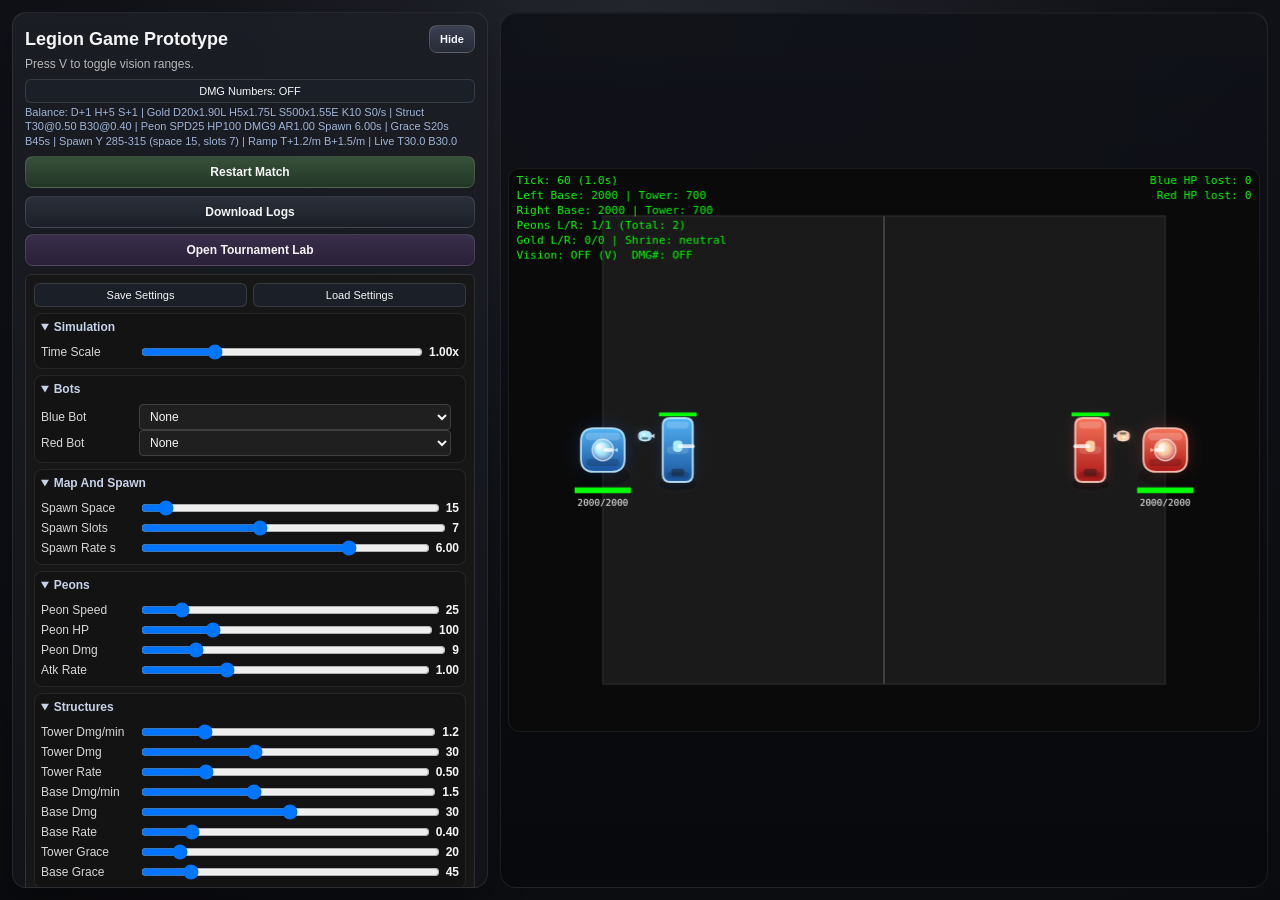
==== game/index.html @ 50e75027 "Refactor game rendering module" ====
<!DOCTYPE html>
<html lang="en">
<head>
  <meta charset="UTF-8" />
  <meta name="viewport" content="width=device-width, initial-scale=1.0" />
  <title>Legion Prototype</title>
  <link rel="stylesheet" href="style.css" />
</head>
<body>
  <div id="app">
    <div id="hud">
      <div class="hudHeader">
        <h1>Legion Game Prototype</h1>
        <button id="hudToggleBtn" type="button" aria-label="Collapse sidebar" aria-expanded="true" title="Collapse sidebar">Hide</button>
      </div>
      <p>Press V to toggle vision ranges.</p>
      <button id="toggleDmgNumsBtn" type="button">DMG Numbers: OFF</button>
      <div id="balanceConfig">Balance: D+1 H+5 S+1 | Grace S20s B45s | Spawn Y 50-550 (pad 0, slots 7)</div>
      <div id="matchControls">
        <button id="restartMatchBtn" type="button">Restart Match</button>
      </div>
      <button id="downloadLogsBtn" type="button">Download Logs</button>
      <button id="openTournamentBtn" type="button">Open Tournament Lab</button>
      <section id="matchResultPanel" hidden>
        <h2 id="matchResultTitle">Match Paused</h2>
        <div id="matchResultSummary">A base was destroyed.</div>
        <div id="matchResultStats"></div>
        <div class="matchResultActions">
          <button id="continueAfterEndBtn" type="button">Continue</button>
          <button id="restartAfterEndBtn" type="button">Restart</button>
        </div>
      </section>
      <div id="devToolsHud">
        <div class="devToolSaveLoad">
          <button id="saveSettingsBtn" type="button">Save Settings</button>
          <button id="loadSettingsBtn" type="button">Load Settings</button>
        </div>
        <details class="devSection" open>
          <summary>Simulation</summary>
          <label class="devToolRow" for="timeScaleRange">
            <span>Time Scale</span>
            <input id="timeScaleRange" type="range" min="0" max="4" step="0.25" value="1" />
            <strong id="timeScaleValue">1.00x</strong>
          </label>
        </details>

        <details class="devSection" open>
          <summary>Bots</summary>
          <label class="devToolRow" for="leftBotStrategy">
            <span>Blue Bot</span>
            <select id="leftBotStrategy">
              <option value="none">None</option>
              <option value="damage-only">Damage Only</option>
              <option value="health-only">Health Only</option>
              <option value="spawn-only">Spawn Only</option>
              <option value="balanced">Balanced</option>
              <optgroup label="Double Trouble">
                <option value="damage-health">D + HP</option>
                <option value="damage-spawn">D + Spawn</option>
                <option value="health-spawn">HP + Spawn</option>
              </optgroup>
            </select>
          </label>
          <label class="devToolRow" for="rightBotStrategy">
            <span>Red Bot</span>
            <select id="rightBotStrategy">
              <option value="none">None</option>
              <option value="damage-only">Damage Only</option>
              <option value="health-only">Health Only</option>
              <option value="spawn-only">Spawn Only</option>
              <option value="balanced">Balanced</option>
              <optgroup label="Double Trouble">
                <option value="damage-health">D + HP</option>
                <option value="damage-spawn">D + Spawn</option>
                <option value="health-spawn">HP + Spawn</option>
              </optgroup>
            </select>
          </label>
        </details>

        <details class="devSection" open>
          <summary>Map And Spawn</summary>
          <label class="devToolRow" for="spawnPaddingRange">
            <span>Spawn Space</span>
            <input id="spawnPaddingRange" type="range" min="0" max="250" step="1" value="15" />
            <strong id="spawnPaddingValue">15</strong>
          </label>
          <label class="devToolRow" for="spawnSlotCountRange">
            <span>Spawn Slots</span>
            <input id="spawnSlotCountRange" type="range" min="2" max="15" step="1" value="7" />
            <strong id="spawnSlotCountValue">7</strong>
          </label>
          <label class="devToolRow" for="spawnIntervalRange">
            <span>Spawn Rate s</span>
            <input id="spawnIntervalRange" type="range" min="0.5" max="8" step="0.1" value="6" />
            <strong id="spawnIntervalValue">6.0</strong>
          </label>
        </details>

        <details class="devSection" open>
          <summary>Peons</summary>
          <label class="devToolRow" for="peonSpeedRange">
            <span>Peon Speed</span>
            <input id="peonSpeedRange" type="range" min="10" max="140" step="1" value="25" />
            <strong id="peonSpeedValue">25</strong>
          </label>
          <label class="devToolRow" for="peonHpRange">
            <span>Peon HP</span>
            <input id="peonHpRange" type="range" min="10" max="400" step="5" value="100" />
            <strong id="peonHpValue">100</strong>
          </label>
          <label class="devToolRow" for="peonDamageRange">
            <span>Peon Dmg</span>
            <input id="peonDamageRange" type="range" min="1" max="50" step="1" value="9" />
            <strong id="peonDamageValue">9</strong>
          </label>
          <label class="devToolRow" for="peonAttackRateRange">
            <span>Atk Rate</span>
            <input id="peonAttackRateRange" type="range" min="0.2" max="3" step="0.05" value="1" />
            <strong id="peonAttackRateValue">1.00</strong>
          </label>
        </details>

        <details class="devSection" open>
          <summary>Structures</summary>
          <label class="devToolRow" for="towerDamagePerMinuteRange">
            <span>Tower Dmg/min</span>
            <input id="towerDamagePerMinuteRange" type="range" min="0" max="6" step="0.1" value="1.2" />
            <strong id="towerDamagePerMinuteValue">1.2</strong>
          </label>
          <label class="devToolRow" for="towerDamageRange">
            <span>Tower Dmg</span>
            <input id="towerDamageRange" type="range" min="0" max="80" step="1" value="30" />
            <strong id="towerDamageValue">30</strong>
          </label>
          <label class="devToolRow" for="towerAttackRateRange">
            <span>Tower Rate</span>
            <input id="towerAttackRateRange" type="range" min="0.1" max="2" step="0.05" value="0.5" />
            <strong id="towerAttackRateValue">0.50</strong>
          </label>
          <label class="devToolRow" for="baseDamagePerMinuteRange">
            <span>Base Dmg/min</span>
            <input id="baseDamagePerMinuteRange" type="range" min="0" max="4" step="0.1" value="1.5" />
            <strong id="baseDamagePerMinuteValue">1.5</strong>
          </label>
          <label class="devToolRow" for="baseDamageRange">
            <span>Base Dmg</span>
            <input id="baseDamageRange" type="range" min="0" max="60" step="1" value="30" />
            <strong id="baseDamageValue">30</strong>
          </label>
          <label class="devToolRow" for="baseAttackRateRange">
            <span>Base Rate</span>
            <input id="baseAttackRateRange" type="range" min="0.1" max="2" step="0.05" value="0.4" />
            <strong id="baseAttackRateValue">0.40</strong>
          </label>
          <label class="devToolRow" for="structureGraceSecondsRange">
            <span>Tower Grace</span>
            <input id="structureGraceSecondsRange" type="range" min="0" max="180" step="1" value="20" />
            <strong id="structureGraceSecondsValue">20</strong>
          </label>
          <label class="devToolRow" for="baseGraceSecondsRange">
            <span>Base Grace</span>
            <input id="baseGraceSecondsRange" type="range" min="0" max="300" step="1" value="45" />
            <strong id="baseGraceSecondsValue">45</strong>
          </label>
        </details>

        <details class="devSection" open>
          <summary>Economy</summary>
          <div class="devToolMatrix" id="upgradeCostEditor">
            <div class="devToolMatrixHeader">Upgrade Cost</div>
            <div class="devToolMatrixLabels">
              <span>Type</span>
              <span>Base</span>
              <span>Growth</span>
              <span>Formula</span>
            </div>
            <label class="devToolMatrixRow" for="damageUpgradeBaseCostInput">
              <span>Dmg</span>
              <input id="damageUpgradeBaseCostInput" type="number" min="0" max="300" step="1" value="20" />
              <input id="damageUpgradeCostGrowthInput" type="number" min="1" max="3" step="0.05" value="1.9" />
              <select id="damageUpgradeCostFormulaSelect">
                <option value="exp">Exp</option>
                <option value="linear" selected>Linear</option>
                <option value="hybrid">Hybrid</option>
              </select>
            </label>
            <label class="devToolMatrixRow" for="healthUpgradeBaseCostInput">
              <span>HP</span>
              <input id="healthUpgradeBaseCostInput" type="number" min="0" max="300" step="1" value="5" />
              <input id="healthUpgradeCostGrowthInput" type="number" min="1" max="3" step="0.05" value="1.75" />
              <select id="healthUpgradeCostFormulaSelect">
                <option value="exp">Exp</option>
                <option value="linear" selected>Linear</option>
                <option value="hybrid">Hybrid</option>
              </select>
            </label>
            <label class="devToolMatrixRow" for="spawnUpgradeBaseCostInput">
              <span>Spawn</span>
              <input id="spawnUpgradeBaseCostInput" type="number" min="0" max="2000" step="1" value="500" />
              <input id="spawnUpgradeCostGrowthInput" type="number" min="1" max="3" step="0.05" value="1.55" />
              <select id="spawnUpgradeCostFormulaSelect">
                <option value="exp" selected>Exp</option>
                <option value="linear">Linear</option>
                <option value="hybrid">Hybrid</option>
              </select>
            </label>
          </div>
          <label class="devToolRow" for="killBountyGoldRange">
            <span>Kill Gold</span>
            <input id="killBountyGoldRange" type="range" min="0" max="50" step="1" value="10" />
            <strong id="killBountyGoldValue">10</strong>
          </label>
          <label class="devToolRow" for="shrineGoldPerSecondRange">
            <span>Shrine Gold/s</span>
            <input id="shrineGoldPerSecondRange" type="range" min="0" max="20" step="1" value="0" />
            <strong id="shrineGoldPerSecondValue">0</strong>
          </label>
        </details>
      </div>
      <div id="upgradeHud">
        <div class="upgradeColumn" id="leftUpgradeColumn">
          <h2>Blue Upgrades</h2>
          <div class="upgradeSummary" id="leftUpgradeSummary">Gold 0 | D0 H0 S0</div>
          <button id="leftUpgradeDamageBtn" type="button">Damage +1</button>
          <button id="leftUpgradeHealthBtn" type="button">Health +5</button>
          <button id="leftUpgradeSpawnBtn" type="button">Spawn +1</button>
        </div>
        <div class="upgradeColumn" id="rightUpgradeColumn">
          <h2>Red Upgrades</h2>
          <div class="upgradeSummary" id="rightUpgradeSummary">Gold 0 | D0 H0 S0</div>
          <button id="rightUpgradeDamageBtn" type="button">Damage +1</button>
          <button id="rightUpgradeHealthBtn" type="button">Health +5</button>
          <button id="rightUpgradeSpawnBtn" type="button">Spawn +1</button>
        </div>
      </div>
      <section id="battleTestPanel">
        <h2>AI Battle Test</h2>
        <label class="devToolRow" for="testLeftStrategy">
          <span>Blue AI</span>
          <select id="testLeftStrategy">
            <option value="none">None</option>
            <option value="damage-only">Damage Only</option>
            <option value="health-only">Health Only</option>
            <option value="spawn-only">Spawn Only</option>
            <option value="balanced">Balanced</option>
            <optgroup label="Double Trouble">
              <option value="damage-health">D + HP</option>
              <option value="damage-spawn">D + Spawn</option>
              <option value="health-spawn">HP + Spawn</option>
            </optgroup>
          </select>
        </label>
        <label class="devToolRow" for="testRightStrategy">
          <span>Red AI</span>
          <select id="testRightStrategy">
            <option value="none">None</option>
            <option value="damage-only">Damage Only</option>
            <option value="health-only">Health Only</option>
            <option value="spawn-only">Spawn Only</option>
            <option value="balanced" selected>Balanced</option>
            <optgroup label="Double Trouble">
              <option value="damage-health">D + HP</option>
              <option value="damage-spawn">D + Spawn</option>
              <option value="health-spawn">HP + Spawn</option>
            </optgroup>
          </select>
        </label>
        <label class="devToolRow" for="testMatchCount">
          <span>Matches</span>
          <input id="testMatchCount" type="number" min="1" max="100" step="1" value="30" />
        </label>
        <button id="runBattleTestBtn" type="button">Run Tests</button>
        <div id="battleTestResults"></div>
      </section>
      <div id="selectionHud">
        <h2>Selection</h2>
        <div id="selectionInfo">Click a unit or structure to inspect stats.</div>
      </div>
    </div>
    <div id="tableWrap">
      <canvas id="gameCanvas" width="800" height="600"></canvas>
    </div>
  </div>
  <script src="js/simulation.js"></script>
  <script src="js/game-session-core.js"></script>
  <script src="js/game-bot-core.js"></script>
  <script src="js/game-render.js"></script>
  <script src="js/game.js"></script>
</body>
</html>
---- game/style.css ----
* {
  box-sizing: border-box;
}

html,
body {
  height: 100%;
  margin: 0;
  font-family: Arial, Helvetica, sans-serif;
  background: radial-gradient(circle at top, #23252d 0%, #111217 48%, #0a0b0e 100%);
  color: #f5f5f5;
}

#app {
  height: 100vh;
  display: grid;
  grid-template-columns: minmax(392px, 476px) minmax(0, 1fr);
  padding: 12px;
  gap: 12px;
  transition: grid-template-columns 0.2s ease;
}

#app.app--hud-collapsed {
  grid-template-columns: 60px minmax(0, 1fr);
}

#hud {
  min-height: 0;
  overflow: auto;
  padding: 12px;
  border: 1px solid rgba(255, 255, 255, 0.08);
  border-radius: 14px;
  background: linear-gradient(180deg, rgba(28, 30, 37, 0.96) 0%, rgba(18, 20, 26, 0.96) 100%);
  box-shadow: 0 18px 36px rgba(0, 0, 0, 0.28);
}

.hudHeader {
  display: grid;
  grid-template-columns: minmax(0, 1fr) auto;
  align-items: center;
  gap: 8px;
}

#hud h1 {
  margin: 0;
  font-size: 18px;
}

#hudToggleBtn {
  min-width: 46px;
  height: 28px;
  border: 1px solid rgba(255, 255, 255, 0.16);
  border-radius: 8px;
  color: #f3f6ff;
  font-size: 11px;
  font-weight: 700;
  background: linear-gradient(180deg, #3b4151 0%, #252a36 100%);
  cursor: pointer;
}

#hudToggleBtn:hover {
  background: linear-gradient(180deg, #464d5f 0%, #2b313e 100%);
}

#app.app--hud-collapsed #hud {
  overflow: hidden;
  padding: 10px 8px;
}

#app.app--hud-collapsed #hud > :not(.hudHeader) {
  display: none;
}

#app.app--hud-collapsed .hudHeader {
  grid-template-columns: 1fr;
  justify-items: center;
}

#app.app--hud-collapsed .hudHeader h1 {
  display: none;
}

#app.app--hud-collapsed #hudToggleBtn {
  width: 42px;
  min-width: 42px;
}

#hud p {
  margin: 4px 0 8px;
  color: #b7b7b7;
  font-size: 12px;
}

#balanceConfig {
  margin: 2px 0 8px;
  color: #9fb4d6;
  font-size: 11px;
  line-height: 1.3;
}

#downloadLogsBtn {
  width: 100%;
  margin-top: 2px;
  padding: 8px 10px;
  border: 1px solid rgba(255, 255, 255, 0.12);
  background: linear-gradient(180deg, #2b2f39 0%, #1c1f27 100%);
  color: #f5f5f5;
  border-radius: 8px;
  cursor: pointer;
  font-size: 12px;
  font-weight: 600;
}

#downloadLogsBtn:hover {
  background: linear-gradient(180deg, #333847 0%, #21252d 100%);
}

#openTournamentBtn {
  width: 100%;
  margin-top: 6px;
  padding: 8px 10px;
  border: 1px solid rgba(255, 255, 255, 0.12);
  background: linear-gradient(180deg, #3a2f4b 0%, #2a2038 100%);
  color: #f5f5f5;
  border-radius: 8px;
  cursor: pointer;
  font-size: 12px;
  font-weight: 600;
}

#openTournamentBtn:hover {
  background: linear-gradient(180deg, #47395d 0%, #322645 100%);
}

#matchControls {
  margin: 8px 0 6px;
}

#restartMatchBtn {
  width: 100%;
  padding: 8px 10px;
  border: 1px solid rgba(255, 255, 255, 0.12);
  background: linear-gradient(180deg, #365139 0%, #233626 100%);
  color: #f5f5f5;
  border-radius: 8px;
  cursor: pointer;
  font-size: 12px;
  font-weight: 700;
}

#restartMatchBtn:hover {
  background: linear-gradient(180deg, #416346 0%, #2b432f 100%);
}

#matchResultPanel {
  margin-top: 8px;
  border: 1px solid rgba(255, 255, 255, 0.12);
  border-radius: 10px;
  padding: 10px;
  background: linear-gradient(180deg, rgba(26, 28, 36, 0.96) 0%, rgba(18, 20, 26, 0.96) 100%);
}

#matchResultPanel h2 {
  margin: 0 0 6px;
  font-size: 13px;
}

#matchResultSummary {
  font-size: 11px;
  color: #d9e0ef;
}

#matchResultStats {
  margin-top: 8px;
  font-size: 11px;
  color: #b7c4df;
  line-height: 1.35;
}

#matchResultStats strong {
  color: #f5f5f5;
}

.matchResultActions {
  margin-top: 8px;
  display: grid;
  grid-template-columns: repeat(2, minmax(0, 1fr));
  gap: 8px;
}

.matchResultActions button {
  min-height: 30px;
  border: 1px solid rgba(255, 255, 255, 0.12);
  border-radius: 8px;
  color: #f5f5f5;
  background: linear-gradient(180deg, #2a2f39 0%, #1d2129 100%);
  cursor: pointer;
  font-size: 11px;
  font-weight: 700;
}

.matchResultActions button:hover {
  background: linear-gradient(180deg, #343a47 0%, #222730 100%);
}

#devToolsHud {
  margin-top: 10px;
  border: 1px solid rgba(255, 255, 255, 0.08);
  border-radius: 10px;
  padding: 10px;
  background: rgba(255, 255, 255, 0.03);
  display: grid;
  gap: 6px;
}

.devSection {
  border: 1px solid rgba(255, 255, 255, 0.08);
  border-radius: 8px;
  background: rgba(0, 0, 0, 0.16);
  padding: 6px;
}

.devSection > summary {
  cursor: pointer;
  font-size: 12px;
  font-weight: 700;
  color: #c7d2ea;
  margin-bottom: 6px;
}

.devSection[open] > summary {
  margin-bottom: 8px;
}

.devToolSaveLoad {
  display: flex;
  gap: 6px;
}

.devToolSaveLoad button {
  flex: 1;
  padding: 5px 8px;
  font-size: 11px;
  border: 1px solid rgba(255, 255, 255, 0.12);
  background: #1b1f27;
  color: #f5f5f5;
  border-radius: 6px;
  cursor: pointer;
}

.devToolSaveLoad button:hover {
  background: #2a2f3c;
}

.devToolRow {
  display: grid;
  grid-template-columns: 74px 1fr auto;
  align-items: center;
  gap: 6px;
  font-size: 11px;
}

.devToolRow span {
  color: #d7d7d7;
}

.devToolRow input[type='range'] {
  width: 100%;
}

.devToolRow select {
  width: 100%;
  padding: 4px 6px;
  border: 1px solid rgba(255, 255, 255, 0.12);
  background: #1b1f27;
  color: #f5f5f5;
  border-radius: 6px;
  font-size: 11px;
}

.devToolMatrix {
  border: 1px solid rgba(255, 255, 255, 0.1);
  border-radius: 8px;
  padding: 8px;
  background: rgba(0, 0, 0, 0.18);
  display: grid;
  gap: 6px;
}

.devToolMatrixHeader {
  font-size: 11px;
  font-weight: 700;
  color: #d7d7d7;
}

.devToolMatrixLabels,
.devToolMatrixRow {
  display: grid;
  grid-template-columns: 42px 1fr 1fr 76px;
  align-items: center;
  gap: 6px;
  font-size: 11px;
}

.devToolMatrixLabels {
  color: #aeb6c8;
}

.devToolMatrixRow span {
  color: #d7d7d7;
}

.devToolMatrixRow input[type='number'] {
  width: 100%;
  padding: 4px 6px;
  border: 1px solid rgba(255, 255, 255, 0.12);
  background: #1b1f27;
  color: #f5f5f5;
  border-radius: 6px;
  font-size: 11px;
}

.devToolMatrixRow select {
  width: 100%;
  padding: 4px 6px;
  border: 1px solid rgba(255, 255, 255, 0.12);
  background: #1b1f27;
  color: #f5f5f5;
  border-radius: 6px;
  font-size: 11px;
}

#toggleDmgNumsBtn {
  width: 100%;
  padding: 5px 8px;
  font-size: 11px;
  border: 1px solid rgba(255, 255, 255, 0.12);
  background: #1b1f27;
  color: #f5f5f5;
  border-radius: 6px;
  cursor: pointer;
  text-align: center;
}

#toggleDmgNumsBtn:hover {
  background: #2a2f3c;
}

#battleTestPanel {
  margin-top: 10px;
  border: 1px solid rgba(255, 255, 255, 0.08);
  border-radius: 10px;
  padding: 10px;
  background: rgba(255, 255, 255, 0.03);
  display: grid;
  gap: 6px;
}

#battleTestPanel h2 {
  margin: 0 0 2px 0;
  font-size: 12px;
  font-weight: 700;
}

#runBattleTestBtn {
  padding: 6px 10px;
  font-size: 11px;
  border: 1px solid rgba(255, 255, 255, 0.12);
  background: #1b2f1f;
  color: #a8e6b0;
  border-radius: 6px;
  cursor: pointer;
}

#runBattleTestBtn:hover:not(:disabled) {
  background: #243828;
}

#runBattleTestBtn:disabled {
  opacity: 0.55;
  cursor: default;
}

#battleTestResults {
  font-size: 11px;
  line-height: 1.6;
  color: #d7d7d7;
  min-height: 18px;
}

#selectionHud {
  margin-top: 10px;
  border: 1px solid rgba(255, 255, 255, 0.08);
  border-radius: 10px;
  padding: 10px;
  background: rgba(255, 255, 255, 0.03);
}

#selectionHud h2 {
  margin: 0 0 6px 0;
  font-size: 12px;
  font-weight: 700;
}

#selectionInfo {
  font-size: 11px;
  color: #d7d7d7;
  min-height: 26px;
  line-height: 1.35;
}

#devToolsHud {
  margin-top: 8px;
  border: 1px solid #2f2f2f;
  border-radius: 6px;
  padding: 8px;
  background: #171717;
  display: grid;
  gap: 6px;
}

.devToolRow {
  display: grid;
  grid-template-columns: 90px 1fr auto;
  align-items: center;
  gap: 8px;
  font-size: 12px;
}

.devToolRow span {
  color: #d7d7d7;
}

.devToolRow input[type='range'] {
  width: 100%;
}

.devToolRow select {
  width: 100%;
  padding: 4px 6px;
  border: 1px solid #3f3f3f;
  background: #1f1f1f;
  color: #f5f5f5;
  border-radius: 4px;
  font-size: 12px;
}

#selectionHud {
  margin-top: 8px;
  border: 1px solid #2f2f2f;
  border-radius: 6px;
  padding: 8px;
  background: #171717;
}

#selectionHud h2 {
  margin: 0 0 6px 0;
  font-size: 13px;
  font-weight: 700;
}

#selectionInfo {
  font-size: 12px;
  color: #d7d7d7;
  min-height: 30px;
}

#upgradeHud {
  margin-top: 10px;
  display: grid;
  grid-template-columns: repeat(2, minmax(0, 1fr));
  gap: 8px;
}

.upgradeColumn {
  border: 1px solid rgba(255, 255, 255, 0.08);
  border-radius: 10px;
  padding: 10px;
  background: rgba(255, 255, 255, 0.03);
  display: grid;
  grid-template-columns: repeat(2, minmax(0, 1fr));
  gap: 6px;
}

.upgradeColumn h2 {
  margin: 0;
  font-size: 12px;
  font-weight: 700;
  grid-column: 1 / -1;
}

.upgradeSummary {
  font-size: 11px;
  color: #b7b7b7;
  grid-column: 1 / -1;
}

.upgradeColumn button {
  min-height: 34px;
  padding: 6px 8px;
  border: 1px solid rgba(255, 255, 255, 0.12);
  background: linear-gradient(180deg, #2a2f39 0%, #1d2129 100%);
  color: #f5f5f5;
  border-radius: 8px;
  cursor: pointer;
  font-size: 11px;
  text-align: left;
  line-height: 1.2;
}

.upgradeColumn button:hover {
  background: linear-gradient(180deg, #343a47 0%, #222730 100%);
}

.upgradeColumn button:disabled {
  opacity: 0.45;
  cursor: not-allowed;
}

.tournamentPage {
  min-height: 100vh;
  padding: 16px;
  display: grid;
  gap: 12px;
  max-width: 1100px;
  margin: 0 auto;
}

.tournamentHeader {
  display: flex;
  justify-content: space-between;
  align-items: center;
  gap: 10px;
}

.tournamentHeader h1 {
  margin: 0;
  font-size: 22px;
}

#backToGameBtn {
  padding: 8px 12px;
  border: 1px solid rgba(255, 255, 255, 0.16);
  border-radius: 8px;
  color: #f3f6ff;
  font-size: 12px;
  font-weight: 700;
  background: linear-gradient(180deg, #3b4151 0%, #252a36 100%);
  cursor: pointer;
}

#backToGameBtn:hover {
  background: linear-gradient(180deg, #464d5f 0%, #2b313e 100%);
}

.tournamentCard {
  border: 1px solid rgba(255, 255, 255, 0.08);
  border-radius: 12px;
  padding: 12px;
  background: linear-gradient(180deg, rgba(28, 30, 37, 0.96) 0%, rgba(18, 20, 26, 0.96) 100%);
  display: grid;
  gap: 10px;
}

.tournamentCard h2 {
  margin: 0;
  font-size: 14px;
}

.tournamentGrid {
  display: grid;
  grid-template-columns: repeat(2, minmax(0, 1fr));
  gap: 8px;
}

.tournamentGrid label {
  display: grid;
  gap: 4px;
  font-size: 12px;
  color: #d7d7d7;
}

.tournamentGrid input,
.tournamentGrid select {
  width: 100%;
  padding: 6px 8px;
  border: 1px solid rgba(255, 255, 255, 0.14);
  background: #1b1f27;
  color: #f5f5f5;
  border-radius: 6px;
  font-size: 12px;
}

.inlineToggle {
  grid-template-columns: 1fr auto;
  align-items: center;
}

.sectionLabel {
  font-size: 12px;
  color: #aeb6c8;
  margin-bottom: 6px;
}

.strategyList {
  display: grid;
  grid-template-columns: repeat(2, minmax(0, 1fr));
  gap: 6px;
  font-size: 12px;
}

.tournamentActions {
  display: flex;
  gap: 8px;
}

.tournamentActions button {
  padding: 7px 10px;
  border: 1px solid rgba(255, 255, 255, 0.14);
  border-radius: 6px;
  background: #1f2731;
  color: #f5f5f5;
  cursor: pointer;
  font-size: 12px;
}

.tournamentActions button:hover:not(:disabled) {
  background: #293342;
}

.tournamentActions button:disabled {
  opacity: 0.6;
  cursor: default;
}

.tournamentStatus {
  font-size: 12px;
  color: #9fb4d6;
}

.tournamentTable {
  width: 100%;
  border-collapse: collapse;
  font-size: 12px;
}

.tournamentTable th,
.tournamentTable td {
  border-bottom: 1px solid rgba(255, 255, 255, 0.1);
  padding: 6px 8px;
  text-align: left;
}

.tournamentTable th {
  color: #c7d2ea;
  font-weight: 700;
}

.muted {
  color: #9aa4b8;
  font-size: 12px;
}

#historyTableWrap,
#historyCompareWrap {
  overflow-x: auto;
}

.historySelectCell {
  width: 72px;
}

.historySourceTag {
  display: inline-block;
  padding: 2px 6px;
  border-radius: 999px;
  font-size: 11px;
  border: 1px solid rgba(255, 255, 255, 0.16);
  background: rgba(39, 49, 64, 0.75);
  color: #d5def0;
}

.historyCompareTable th,
.historyCompareTable td {
  white-space: nowrap;
}

.historySettingsDump {
  margin: 0;
  max-height: 280px;
  overflow: auto;
  padding: 10px;
  border-radius: 8px;
  border: 1px solid rgba(255, 255, 255, 0.12);
  background: rgba(11, 14, 20, 0.95);
  color: #d5def0;
  font-size: 11px;
  line-height: 1.35;
}

@media (max-width: 760px) {
  #app {
    grid-template-columns: 1fr;
    grid-template-rows: auto minmax(0, 1fr);
  }

  #app.app--hud-collapsed {
    grid-template-columns: 1fr;
  }

  #hud {
    overflow: visible;
  }

  #app.app--hud-collapsed #hud {
    overflow: visible;
    padding: 12px;
  }

  #app.app--hud-collapsed #hud > :not(.hudHeader) {
    display: block;
  }

  #app.app--hud-collapsed .hudHeader {
    grid-template-columns: minmax(0, 1fr) auto;
    justify-items: stretch;
  }

  #app.app--hud-collapsed .hudHeader h1 {
    display: block;
  }

  #upgradeHud {
    grid-template-columns: 1fr;
  }

  .upgradeColumn {
    grid-template-columns: repeat(3, minmax(0, 1fr));
  }

  .upgradeColumn h2,
  .upgradeSummary {
    grid-column: 1 / -1;
  }

  .tournamentGrid,
  .strategyList,
  .tournamentActions {
    grid-template-columns: 1fr;
    flex-direction: column;
  }
}

#tableWrap {
  display: flex;
  align-items: center;
  justify-content: center;
  min-height: 0;
  min-width: 0;
  border: 1px solid rgba(255, 255, 255, 0.08);
  border-radius: 16px;
  background: linear-gradient(180deg, rgba(16, 18, 24, 0.94) 0%, rgba(8, 9, 12, 0.98) 100%);
  box-shadow: inset 0 1px 0 rgba(255, 255, 255, 0.04);
}

canvas {
  display: block;
  border: 1px solid rgba(255, 255, 255, 0.08);
  border-radius: 12px;
  margin: 0;
  background: #0a0a0a;
  image-rendering: auto;
}
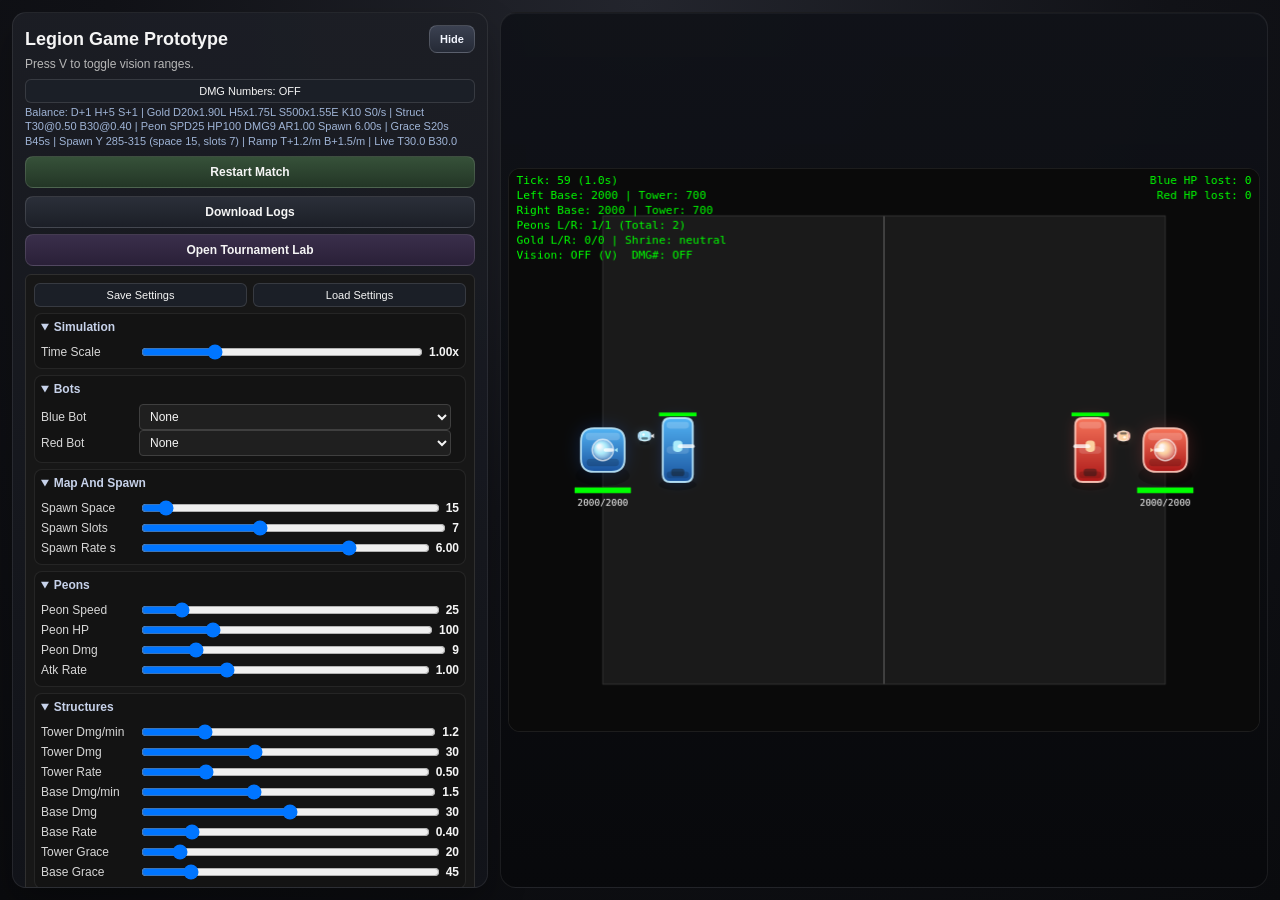
==== commit f86e7d77: "Refactor game controls module" ====
--- a/game/index.html
+++ b/game/index.html
@@ -286,6 +286,7 @@
   <script src="js/game-session-core.js"></script>
   <script src="js/game-bot-core.js"></script>
   <script src="js/game-render.js"></script>
+  <script src="js/game-controls.js"></script>
   <script src="js/game.js"></script>
 </body>
 </html>
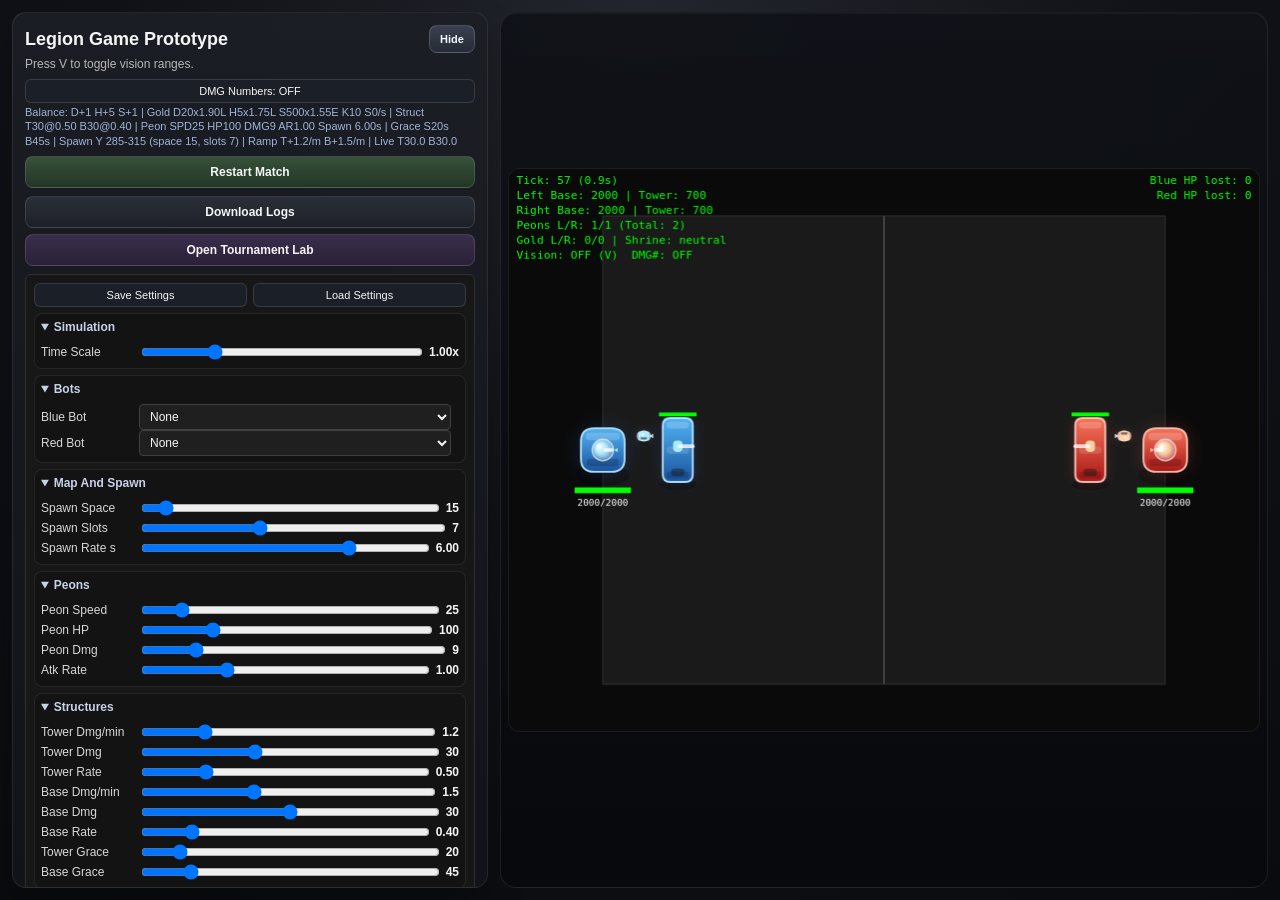
==== commit d1639e29: "Refactor game selection module" ====
--- a/game/index.html
+++ b/game/index.html
@@ -287,6 +287,7 @@
   <script src="js/game-bot-core.js"></script>
   <script src="js/game-render.js"></script>
   <script src="js/game-controls.js"></script>
+  <script src="js/game-selection.js"></script>
   <script src="js/game.js"></script>
 </body>
 </html>
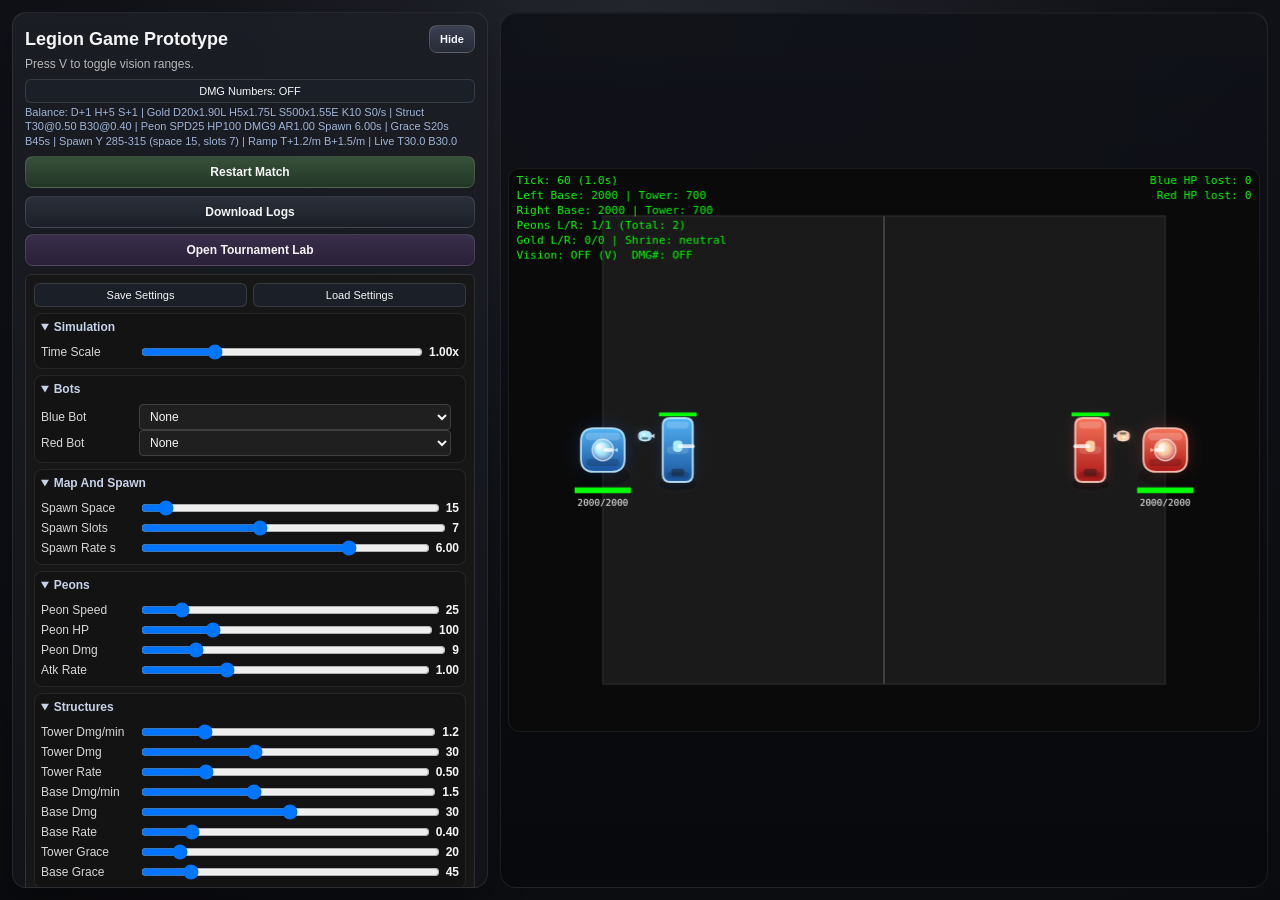
==== commit 20d63561: "Refactor game match UI module" ====
--- a/game/index.html
+++ b/game/index.html
@@ -288,6 +288,7 @@
   <script src="js/game-render.js"></script>
   <script src="js/game-controls.js"></script>
   <script src="js/game-selection.js"></script>
+  <script src="js/game-match-ui.js"></script>
   <script src="js/game.js"></script>
 </body>
 </html>
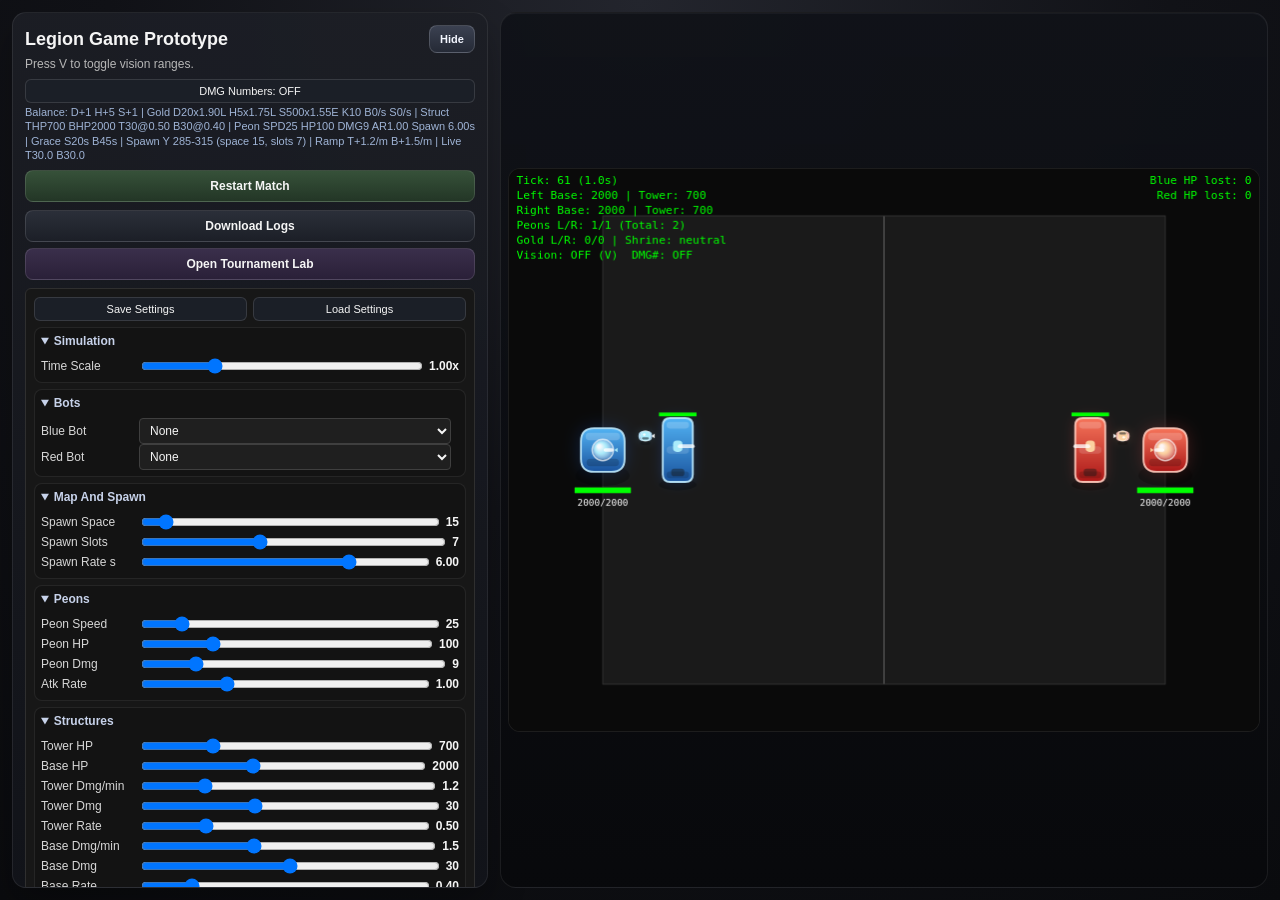
==== commit 63f78dbd: "Extract game settings module and add structure tuning" ====
--- a/game/index.html
+++ b/game/index.html
@@ -123,6 +123,16 @@
 
         <details class="devSection" open>
           <summary>Structures</summary>
+          <label class="devToolRow" for="towerHpRange">
+            <span>Tower HP</span>
+            <input id="towerHpRange" type="range" min="0" max="3000" step="50" value="700" />
+            <strong id="towerHpValue">700</strong>
+          </label>
+          <label class="devToolRow" for="baseHpRange">
+            <span>Base HP</span>
+            <input id="baseHpRange" type="range" min="100" max="5000" step="50" value="2000" />
+            <strong id="baseHpValue">2000</strong>
+          </label>
           <label class="devToolRow" for="towerDamagePerMinuteRange">
             <span>Tower Dmg/min</span>
             <input id="towerDamagePerMinuteRange" type="range" min="0" max="6" step="0.1" value="1.2" />
@@ -211,6 +221,11 @@
             <input id="killBountyGoldRange" type="range" min="0" max="50" step="1" value="10" />
             <strong id="killBountyGoldValue">10</strong>
           </label>
+          <label class="devToolRow" for="baseGoldPerSecondRange">
+            <span>Base Gold/s</span>
+            <input id="baseGoldPerSecondRange" type="range" min="0" max="20" step="1" value="0" />
+            <strong id="baseGoldPerSecondValue">0</strong>
+          </label>
           <label class="devToolRow" for="shrineGoldPerSecondRange">
             <span>Shrine Gold/s</span>
             <input id="shrineGoldPerSecondRange" type="range" min="0" max="20" step="1" value="0" />
@@ -286,6 +301,7 @@
   <script src="js/game-session-core.js"></script>
   <script src="js/game-bot-core.js"></script>
   <script src="js/game-render.js"></script>
+  <script src="js/game-settings.js"></script>
   <script src="js/game-controls.js"></script>
   <script src="js/game-selection.js"></script>
   <script src="js/game-match-ui.js"></script>
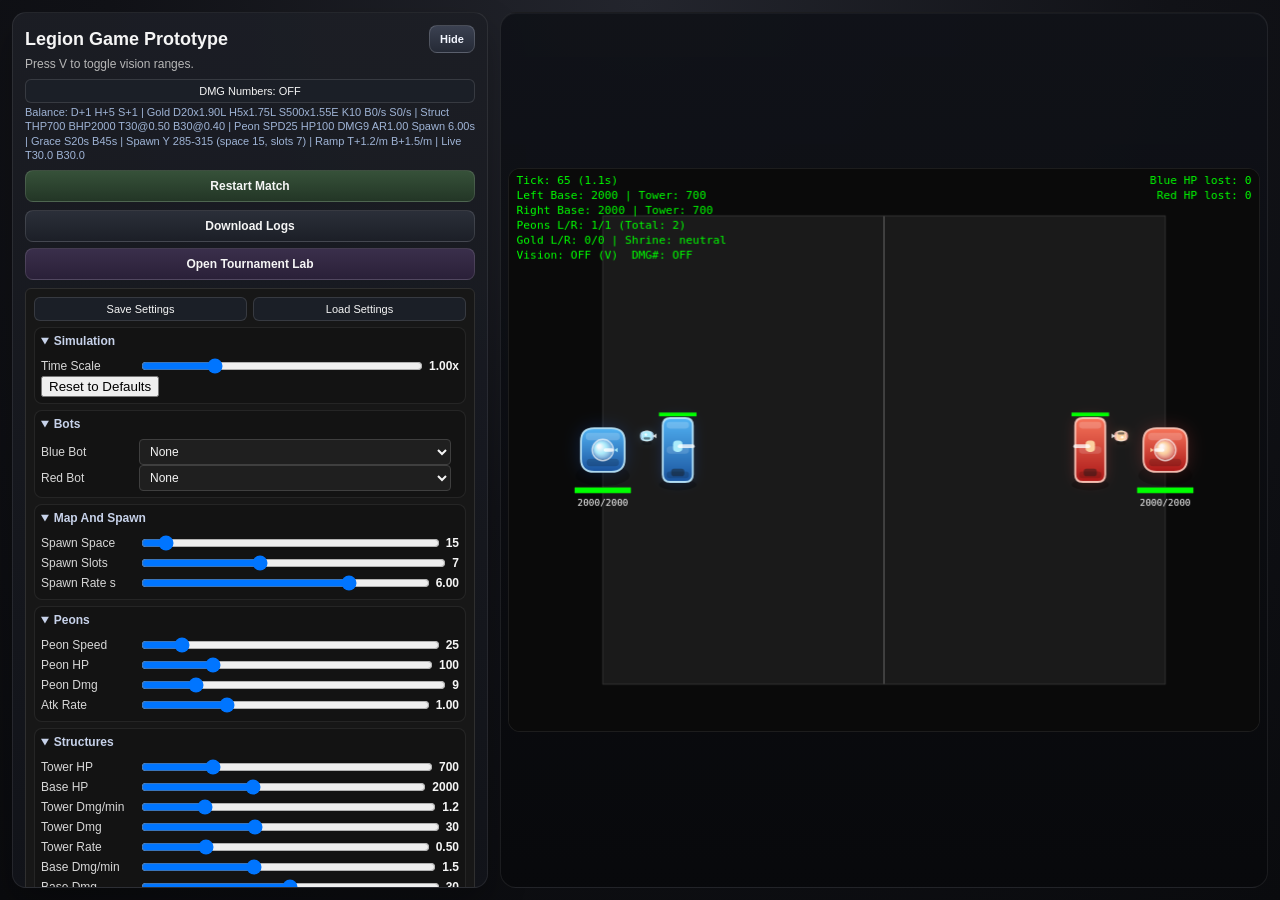
==== commit 2edc4c75: "Extract debug API, redesign settings persistence for localStorage on refresh with lowest defaults an" ====
--- a/game/index.html
+++ b/game/index.html
@@ -42,6 +42,7 @@
             <input id="timeScaleRange" type="range" min="0" max="4" step="0.25" value="1" />
             <strong id="timeScaleValue">1.00x</strong>
           </label>
+          <button id="resetDefaultsBtn" type="button">Reset to Defaults</button>
         </details>
 
         <details class="devSection" open>
@@ -53,6 +54,7 @@
               <option value="damage-only">Damage Only</option>
               <option value="health-only">Health Only</option>
               <option value="spawn-only">Spawn Only</option>
+              <option value="cheapest-first">Cheapest First</option>
               <option value="balanced">Balanced</option>
               <optgroup label="Double Trouble">
                 <option value="damage-health">D + HP</option>
@@ -68,6 +70,7 @@
               <option value="damage-only">Damage Only</option>
               <option value="health-only">Health Only</option>
               <option value="spawn-only">Spawn Only</option>
+              <option value="cheapest-first">Cheapest First</option>
               <option value="balanced">Balanced</option>
               <optgroup label="Double Trouble">
                 <option value="damage-health">D + HP</option>
@@ -258,6 +261,7 @@
             <option value="damage-only">Damage Only</option>
             <option value="health-only">Health Only</option>
             <option value="spawn-only">Spawn Only</option>
+            <option value="cheapest-first">Cheapest First</option>
             <option value="balanced">Balanced</option>
             <optgroup label="Double Trouble">
               <option value="damage-health">D + HP</option>
@@ -273,6 +277,7 @@
             <option value="damage-only">Damage Only</option>
             <option value="health-only">Health Only</option>
             <option value="spawn-only">Spawn Only</option>
+            <option value="cheapest-first">Cheapest First</option>
             <option value="balanced" selected>Balanced</option>
             <optgroup label="Double Trouble">
               <option value="damage-health">D + HP</option>
@@ -305,6 +310,8 @@
   <script src="js/game-controls.js"></script>
   <script src="js/game-selection.js"></script>
   <script src="js/game-match-ui.js"></script>
+  <script src="js/game-battle-test.js"></script>
+  <script src="js/game-debug-api.js"></script>
   <script src="js/game.js"></script>
 </body>
 </html>
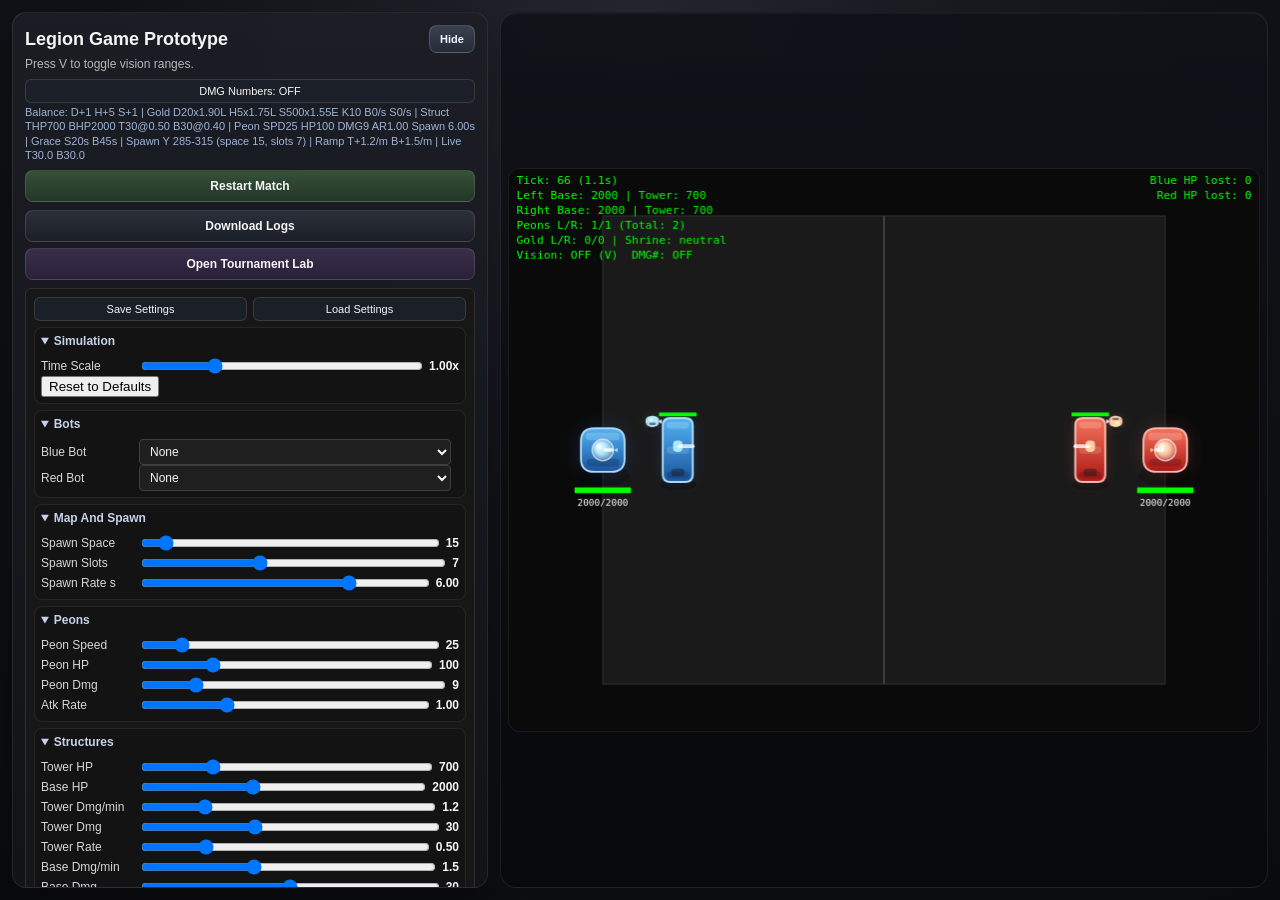
==== commit 40970792: "feat: add lane path spine, spatial hash grid, and collision steering Phase 1 core engine work: - lan" ====
--- a/game/index.html
+++ b/game/index.html
@@ -302,6 +302,9 @@
       <canvas id="gameCanvas" width="800" height="600"></canvas>
     </div>
   </div>
+  <script src="js/lane-path.js"></script>
+  <script src="js/spatial-hash-grid.js"></script>
+  <script src="js/collision-steering.js"></script>
   <script src="js/simulation.js"></script>
   <script src="js/game-session-core.js"></script>
   <script src="js/game-bot-core.js"></script>
